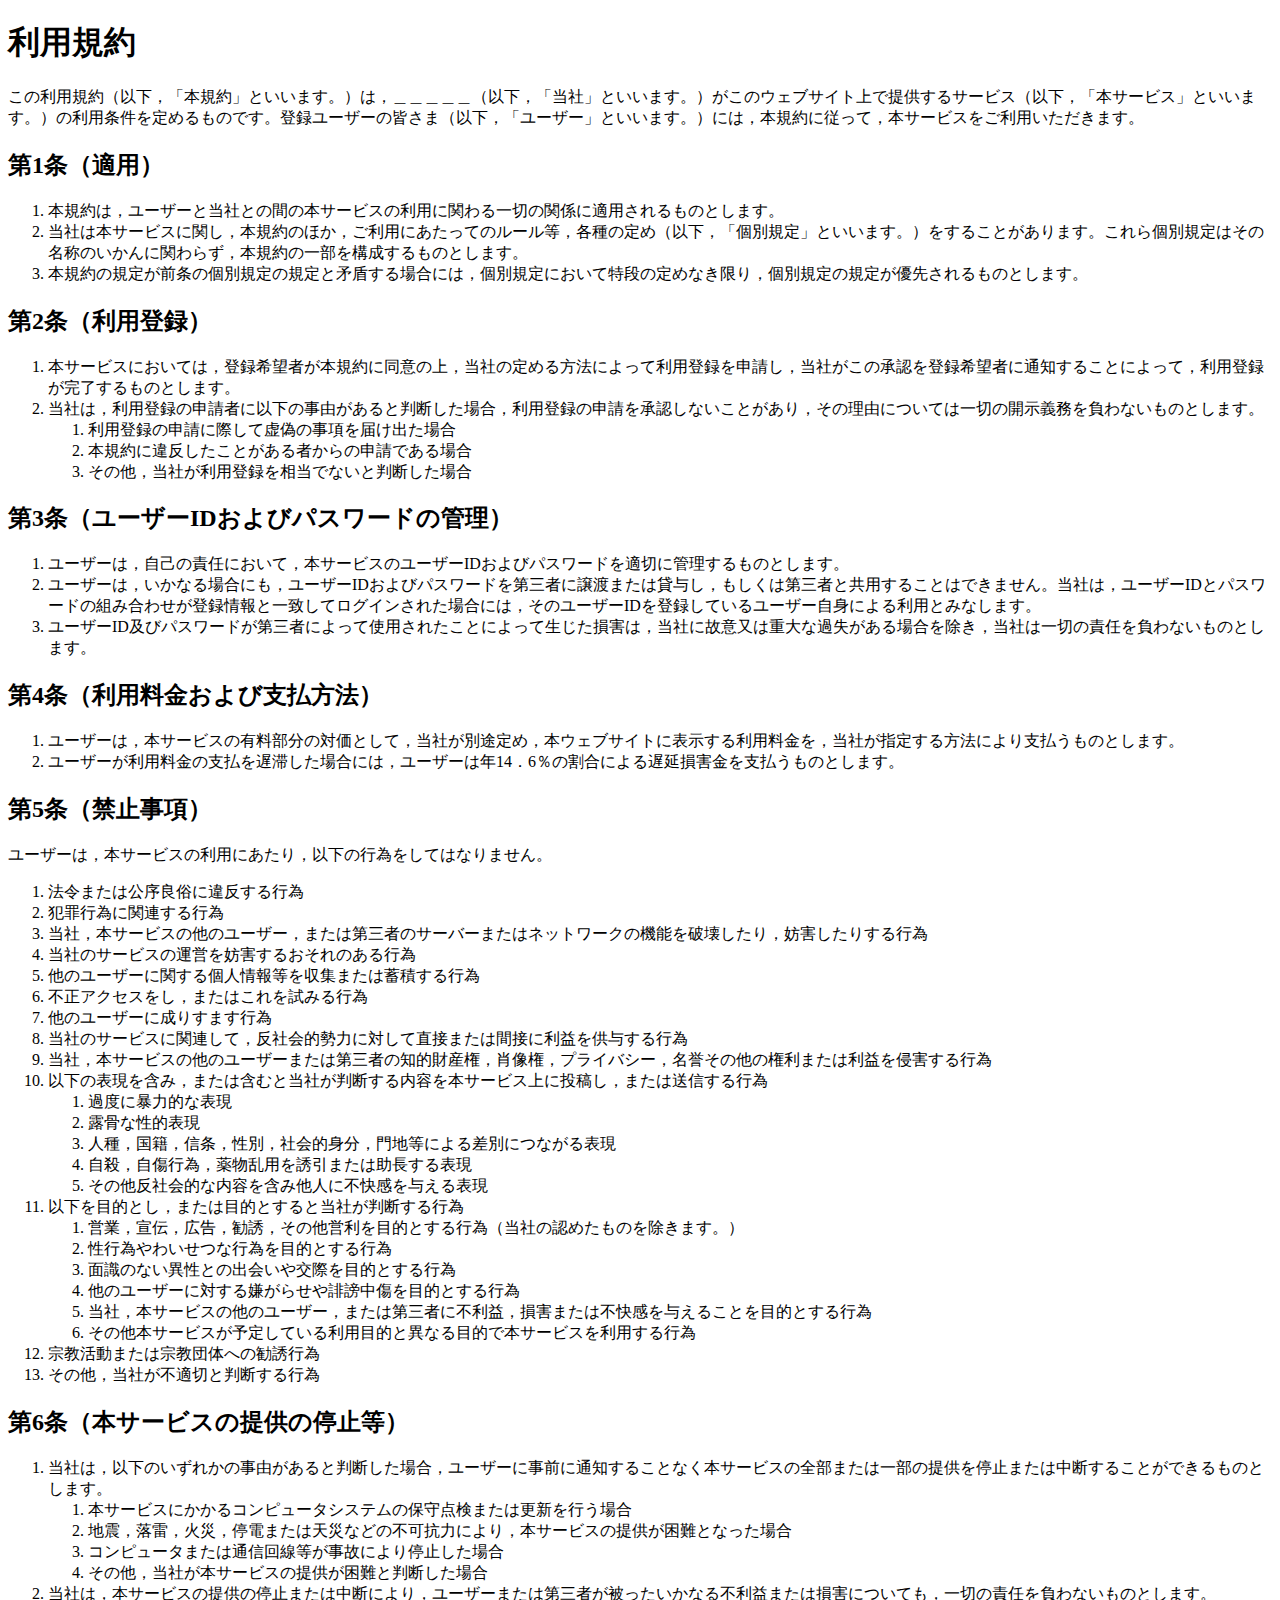
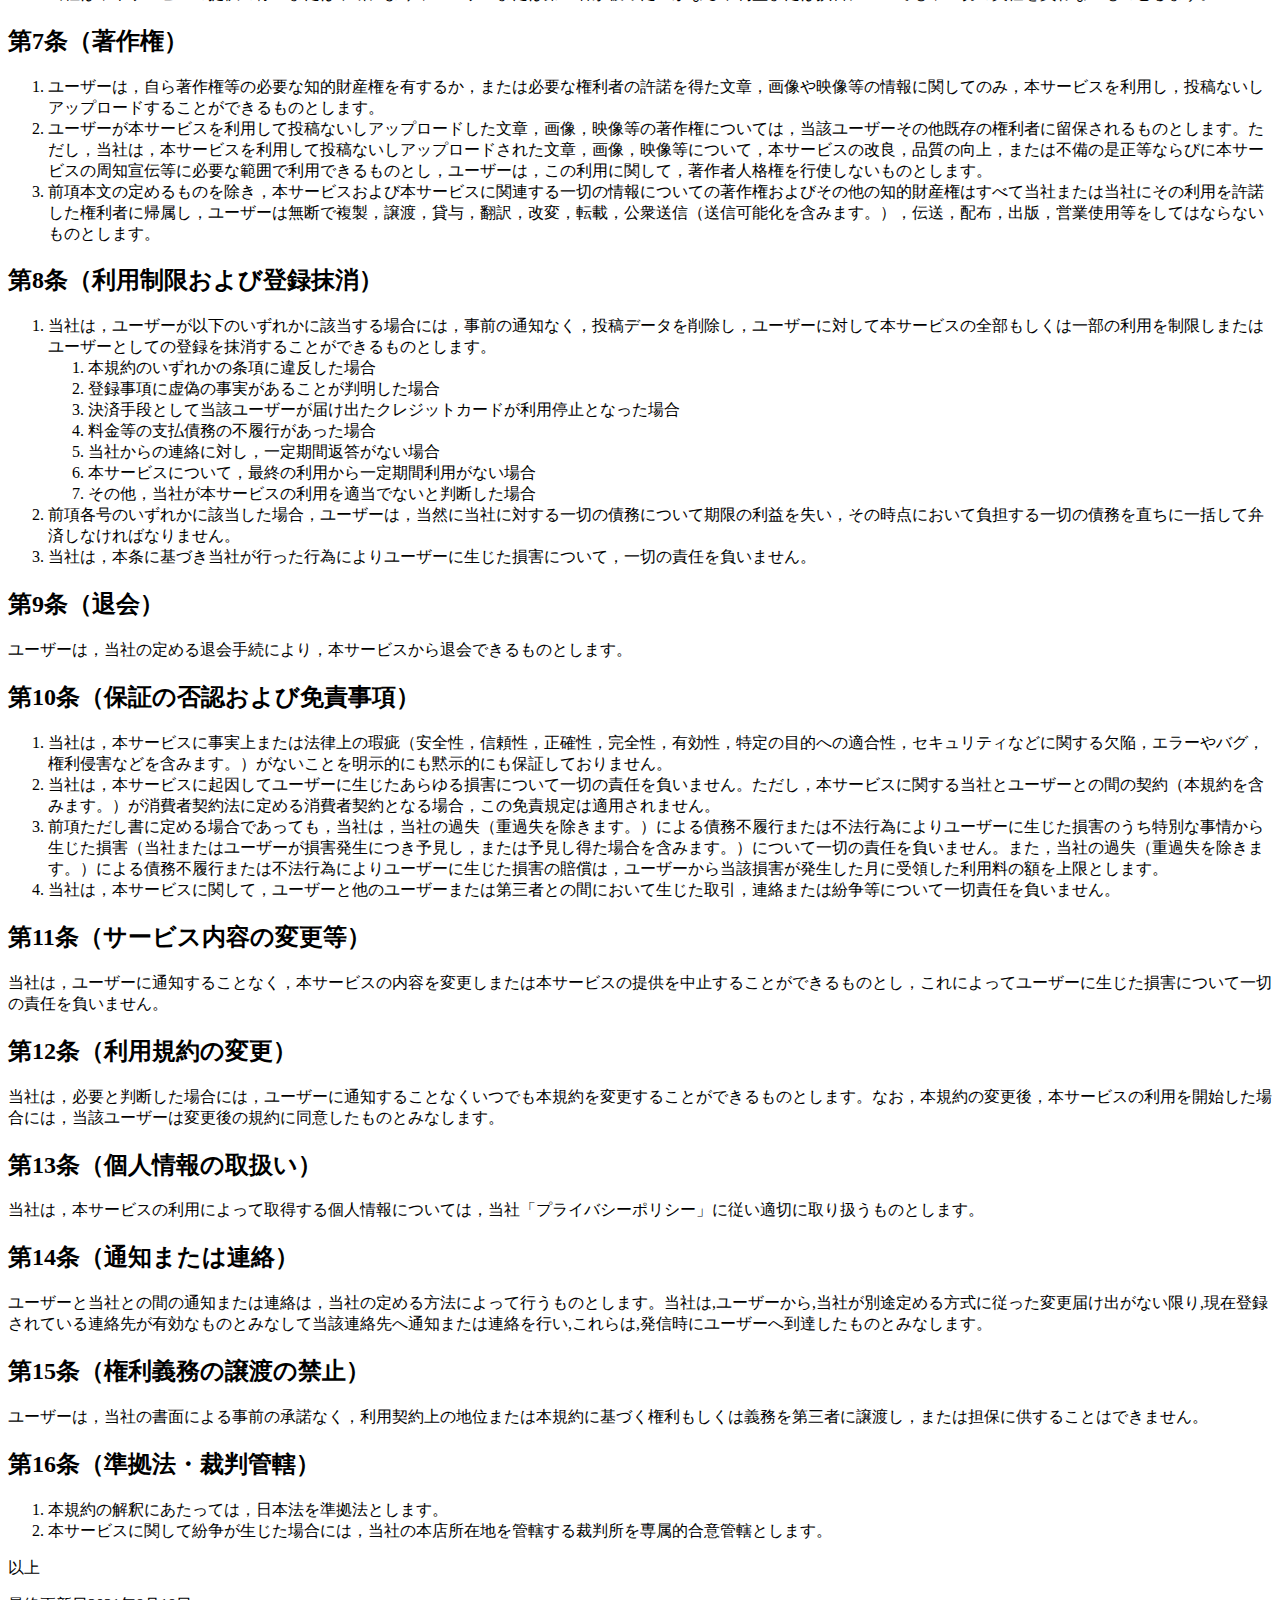
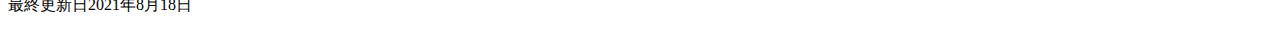
==== web/terms.html @ bca7f982 "Add the terms html" ====
<!DOCTYPE html>
<html lang="ja">

<head>
    <meta charset="UTF-8">
    <meta http-equiv="X-UA-Compatible" content="IE=edge">
    <meta name="viewport" content="width=device-width, initial-scale=1.0">
    <title>MAKUHARI Bay Life 利用規約</title>
</head>

<body>
    <h1>利用規約</h1>

    <p>この利用規約（以下，「本規約」といいます。）は，＿＿＿＿＿（以下，「当社」といいます。）がこのウェブサイト上で提供するサービス（以下，「本サービス」といいます。）の利用条件を定めるものです。登録ユーザーの皆さま（以下，「ユーザー」といいます。）には，本規約に従って，本サービスをご利用いただきます。
    </p>

    <h2>第1条（適用）</h2>
    <ol>
        <li>本規約は，ユーザーと当社との間の本サービスの利用に関わる一切の関係に適用されるものとします。</li>
        <li>当社は本サービスに関し，本規約のほか，ご利用にあたってのルール等，各種の定め（以下，「個別規定」といいます。）をすることがあります。これら個別規定はその名称のいかんに関わらず，本規約の一部を構成するものとします。
        </li>
        <li>本規約の規定が前条の個別規定の規定と矛盾する場合には，個別規定において特段の定めなき限り，個別規定の規定が優先されるものとします。</li>
    </ol>

    <h2>第2条（利用登録）</h2>
    <ol>
        <li>本サービスにおいては，登録希望者が本規約に同意の上，当社の定める方法によって利用登録を申請し，当社がこの承認を登録希望者に通知することによって，利用登録が完了するものとします。</li>
        <li>当社は，利用登録の申請者に以下の事由があると判断した場合，利用登録の申請を承認しないことがあり，その理由については一切の開示義務を負わないものとします。
            <ol>
                <li>利用登録の申請に際して虚偽の事項を届け出た場合</li>
                <li>本規約に違反したことがある者からの申請である場合</li>
                <li>その他，当社が利用登録を相当でないと判断した場合</li>
            </ol>
        </li>
    </ol>

    <h2>第3条（ユーザーIDおよびパスワードの管理）</h2>
    <ol>
        <li>ユーザーは，自己の責任において，本サービスのユーザーIDおよびパスワードを適切に管理するものとします。</li>
        <li>ユーザーは，いかなる場合にも，ユーザーIDおよびパスワードを第三者に譲渡または貸与し，もしくは第三者と共用することはできません。当社は，ユーザーIDとパスワードの組み合わせが登録情報と一致してログインされた場合には，そのユーザーIDを登録しているユーザー自身による利用とみなします。
        </li>
        <li>ユーザーID及びパスワードが第三者によって使用されたことによって生じた損害は，当社に故意又は重大な過失がある場合を除き，当社は一切の責任を負わないものとします。</li>
    </ol>

    <h2>第4条（利用料金および支払方法）</h2>
    <ol>
        <li>ユーザーは，本サービスの有料部分の対価として，当社が別途定め，本ウェブサイトに表示する利用料金を，当社が指定する方法により支払うものとします。</li>
        <li>ユーザーが利用料金の支払を遅滞した場合には，ユーザーは年14．6％の割合による遅延損害金を支払うものとします。</li>
    </ol>

    <h2>第5条（禁止事項）</h2>
    <p>ユーザーは，本サービスの利用にあたり，以下の行為をしてはなりません。</p>
    <ol>
        <li>法令または公序良俗に違反する行為</li>
        <li>犯罪行為に関連する行為</li>
        <li>当社，本サービスの他のユーザー，または第三者のサーバーまたはネットワークの機能を破壊したり，妨害したりする行為</li>
        <li>当社のサービスの運営を妨害するおそれのある行為</li>
        <li>他のユーザーに関する個人情報等を収集または蓄積する行為</li>
        <li>不正アクセスをし，またはこれを試みる行為</li>
        <li>他のユーザーに成りすます行為</li>
        <li>当社のサービスに関連して，反社会的勢力に対して直接または間接に利益を供与する行為</li>
        <li>当社，本サービスの他のユーザーまたは第三者の知的財産権，肖像権，プライバシー，名誉その他の権利または利益を侵害する行為</li>
        <li>以下の表現を含み，または含むと当社が判断する内容を本サービス上に投稿し，または送信する行為
            <ol>
                <li>過度に暴力的な表現</li>
                <li>露骨な性的表現</li>
                <li>人種，国籍，信条，性別，社会的身分，門地等による差別につながる表現</li>
                <li>自殺，自傷行為，薬物乱用を誘引または助長する表現</li>
                <li>その他反社会的な内容を含み他人に不快感を与える表現</li>
            </ol>
        </li>
        <li>以下を目的とし，または目的とすると当社が判断する行為
            <ol>
                <li>営業，宣伝，広告，勧誘，その他営利を目的とする行為（当社の認めたものを除きます。）</li>
                <li>性行為やわいせつな行為を目的とする行為</li>
                <li>面識のない異性との出会いや交際を目的とする行為</li>
                <li>他のユーザーに対する嫌がらせや誹謗中傷を目的とする行為</li>
                <li>当社，本サービスの他のユーザー，または第三者に不利益，損害または不快感を与えることを目的とする行為</li>
                <li>その他本サービスが予定している利用目的と異なる目的で本サービスを利用する行為</li>
            </ol>
        </li>
        <li>宗教活動または宗教団体への勧誘行為</li>
        <li>その他，当社が不適切と判断する行為</li>
    </ol>

    <h2>第6条（本サービスの提供の停止等）</h2>
    <ol>
        <li>当社は，以下のいずれかの事由があると判断した場合，ユーザーに事前に通知することなく本サービスの全部または一部の提供を停止または中断することができるものとします。
            <ol>
                <li>本サービスにかかるコンピュータシステムの保守点検または更新を行う場合</li>
                <li>地震，落雷，火災，停電または天災などの不可抗力により，本サービスの提供が困難となった場合</li>
                <li>コンピュータまたは通信回線等が事故により停止した場合</li>
                <li>その他，当社が本サービスの提供が困難と判断した場合</li>
            </ol>
        </li>
        <li>当社は，本サービスの提供の停止または中断により，ユーザーまたは第三者が被ったいかなる不利益または損害についても，一切の責任を負わないものとします。</li>
    </ol>

    <h2>第7条（著作権）</h2>
    <ol>
        <li>ユーザーは，自ら著作権等の必要な知的財産権を有するか，または必要な権利者の許諾を得た文章，画像や映像等の情報に関してのみ，本サービスを利用し，投稿ないしアップロードすることができるものとします。</li>
        <li>ユーザーが本サービスを利用して投稿ないしアップロードした文章，画像，映像等の著作権については，当該ユーザーその他既存の権利者に留保されるものとします。ただし，当社は，本サービスを利用して投稿ないしアップロードされた文章，画像，映像等について，本サービスの改良，品質の向上，または不備の是正等ならびに本サービスの周知宣伝等に必要な範囲で利用できるものとし，ユーザーは，この利用に関して，著作者人格権を行使しないものとします。
        </li>
        <li>前項本文の定めるものを除き，本サービスおよび本サービスに関連する一切の情報についての著作権およびその他の知的財産権はすべて当社または当社にその利用を許諾した権利者に帰属し，ユーザーは無断で複製，譲渡，貸与，翻訳，改変，転載，公衆送信（送信可能化を含みます。），伝送，配布，出版，営業使用等をしてはならないものとします。
        </li>
    </ol>

    <h2>第8条（利用制限および登録抹消）</h2>
    <ol>
        <li>当社は，ユーザーが以下のいずれかに該当する場合には，事前の通知なく，投稿データを削除し，ユーザーに対して本サービスの全部もしくは一部の利用を制限しまたはユーザーとしての登録を抹消することができるものとします。
            <ol>
                <li>本規約のいずれかの条項に違反した場合</li>
                <li>登録事項に虚偽の事実があることが判明した場合</li>
                <li>決済手段として当該ユーザーが届け出たクレジットカードが利用停止となった場合</li>
                <li>料金等の支払債務の不履行があった場合</li>
                <li>当社からの連絡に対し，一定期間返答がない場合</li>
                <li>本サービスについて，最終の利用から一定期間利用がない場合</li>
                <li>その他，当社が本サービスの利用を適当でないと判断した場合</li>
            </ol>
        </li>
        <li>前項各号のいずれかに該当した場合，ユーザーは，当然に当社に対する一切の債務について期限の利益を失い，その時点において負担する一切の債務を直ちに一括して弁済しなければなりません。</li>
        <li>当社は，本条に基づき当社が行った行為によりユーザーに生じた損害について，一切の責任を負いません。</li>
    </ol>

    <h2>第9条（退会）</h2>
    <p>ユーザーは，当社の定める退会手続により，本サービスから退会できるものとします。</p>

    <h2>第10条（保証の否認および免責事項）</h2>
    <ol>
        <li>当社は，本サービスに事実上または法律上の瑕疵（安全性，信頼性，正確性，完全性，有効性，特定の目的への適合性，セキュリティなどに関する欠陥，エラーやバグ，権利侵害などを含みます。）がないことを明示的にも黙示的にも保証しておりません。
        </li>
        <li>当社は，本サービスに起因してユーザーに生じたあらゆる損害について一切の責任を負いません。ただし，本サービスに関する当社とユーザーとの間の契約（本規約を含みます。）が消費者契約法に定める消費者契約となる場合，この免責規定は適用されません。
        </li>
        <li>前項ただし書に定める場合であっても，当社は，当社の過失（重過失を除きます。）による債務不履行または不法行為によりユーザーに生じた損害のうち特別な事情から生じた損害（当社またはユーザーが損害発生につき予見し，または予見し得た場合を含みます。）について一切の責任を負いません。また，当社の過失（重過失を除きます。）による債務不履行または不法行為によりユーザーに生じた損害の賠償は，ユーザーから当該損害が発生した月に受領した利用料の額を上限とします。
        </li>
        <li>当社は，本サービスに関して，ユーザーと他のユーザーまたは第三者との間において生じた取引，連絡または紛争等について一切責任を負いません。</li>
    </ol>

    <h2>第11条（サービス内容の変更等）</h2>
    <p>当社は，ユーザーに通知することなく，本サービスの内容を変更しまたは本サービスの提供を中止することができるものとし，これによってユーザーに生じた損害について一切の責任を負いません。</p>

    <h2>第12条（利用規約の変更）</h2>
    <p>当社は，必要と判断した場合には，ユーザーに通知することなくいつでも本規約を変更することができるものとします。なお，本規約の変更後，本サービスの利用を開始した場合には，当該ユーザーは変更後の規約に同意したものとみなします。
    </p>

    <h2>第13条（個人情報の取扱い）</h2>
    <p>当社は，本サービスの利用によって取得する個人情報については，当社「プライバシーポリシー」に従い適切に取り扱うものとします。</p>

    <h2>第14条（通知または連絡）</h2>
    <p>ユーザーと当社との間の通知または連絡は，当社の定める方法によって行うものとします。当社は,ユーザーから,当社が別途定める方式に従った変更届け出がない限り,現在登録されている連絡先が有効なものとみなして当該連絡先へ通知または連絡を行い,これらは,発信時にユーザーへ到達したものとみなします。
    </p>

    <h2>第15条（権利義務の譲渡の禁止）</h2>
    <p>ユーザーは，当社の書面による事前の承諾なく，利用契約上の地位または本規約に基づく権利もしくは義務を第三者に譲渡し，または担保に供することはできません。</p>

    <h2>第16条（準拠法・裁判管轄）</h2>
    <ol>
        <li>本規約の解釈にあたっては，日本法を準拠法とします。</li>
        <li>本サービスに関して紛争が生じた場合には，当社の本店所在地を管轄する裁判所を専属的合意管轄とします。</li>
    </ol>
    <p class="tR">以上</p>
    <p>最終更新日2021年8月18日</p>
</body>

</html>
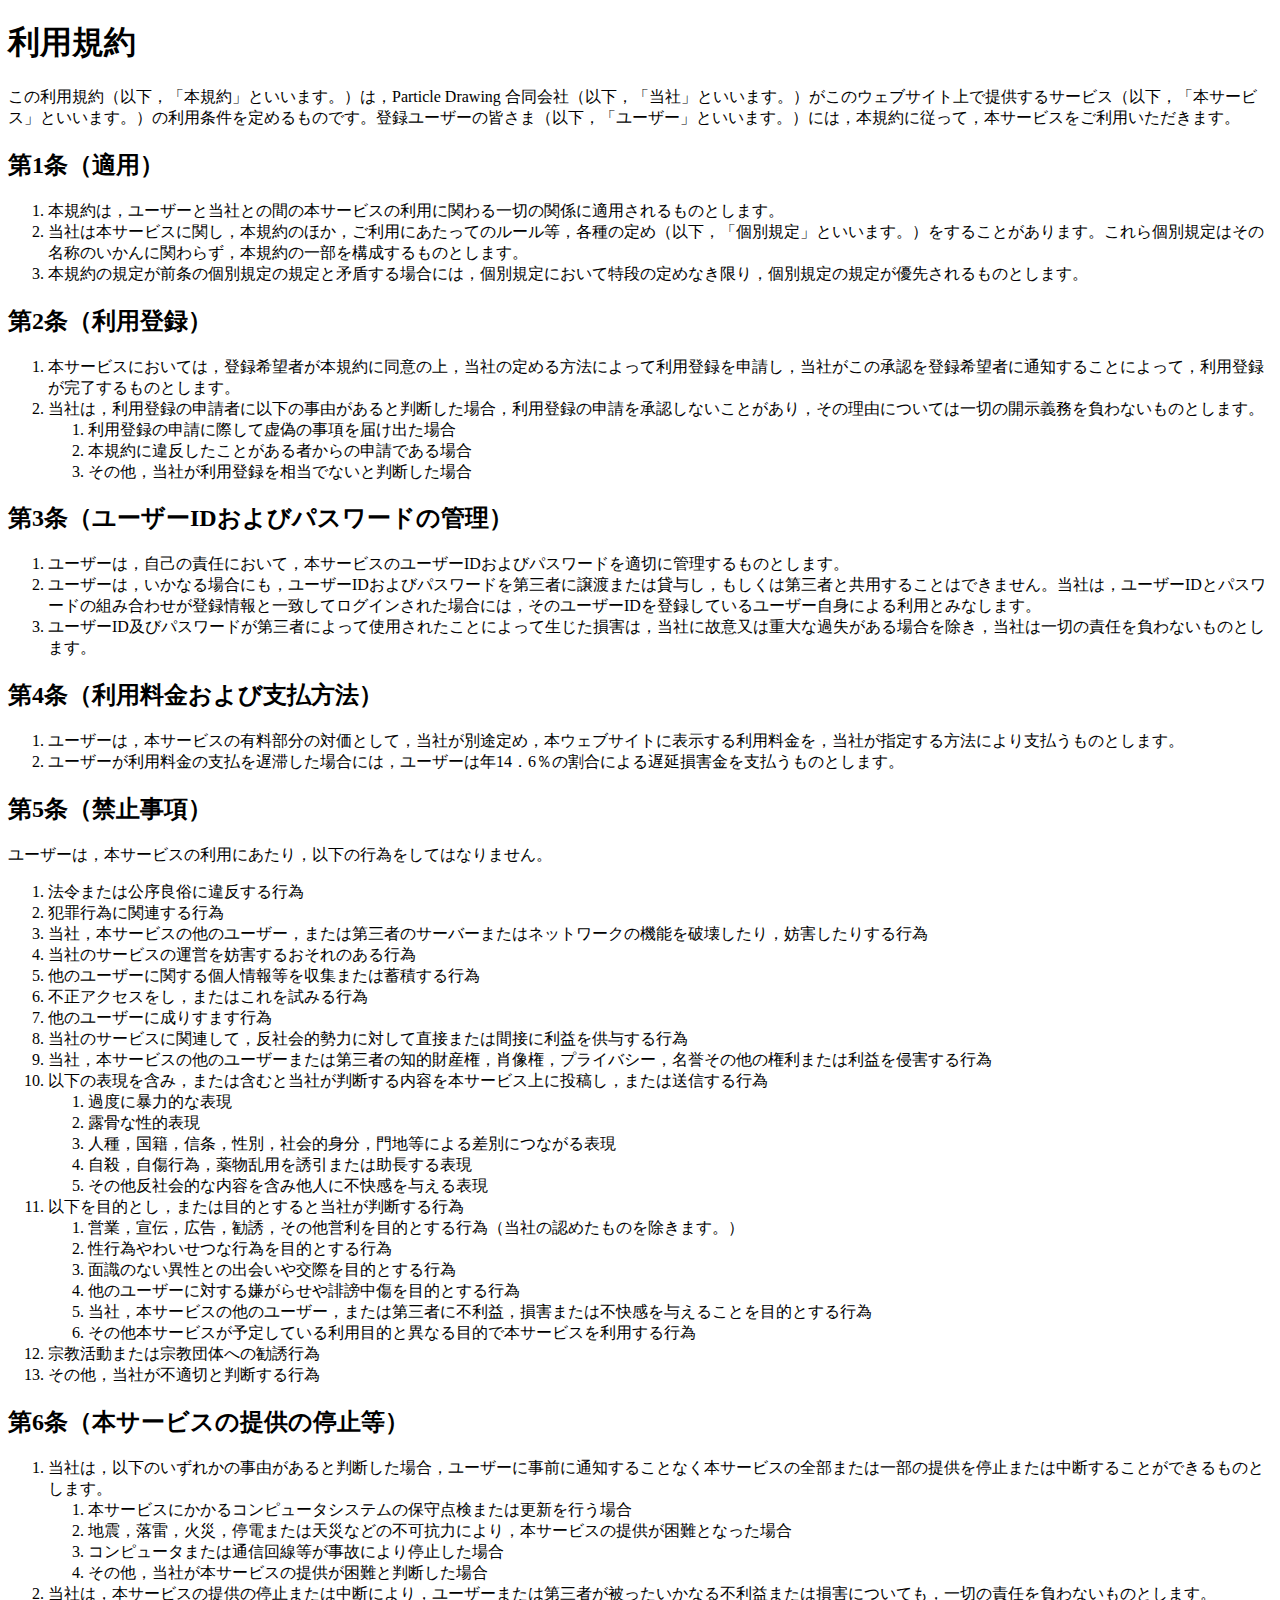
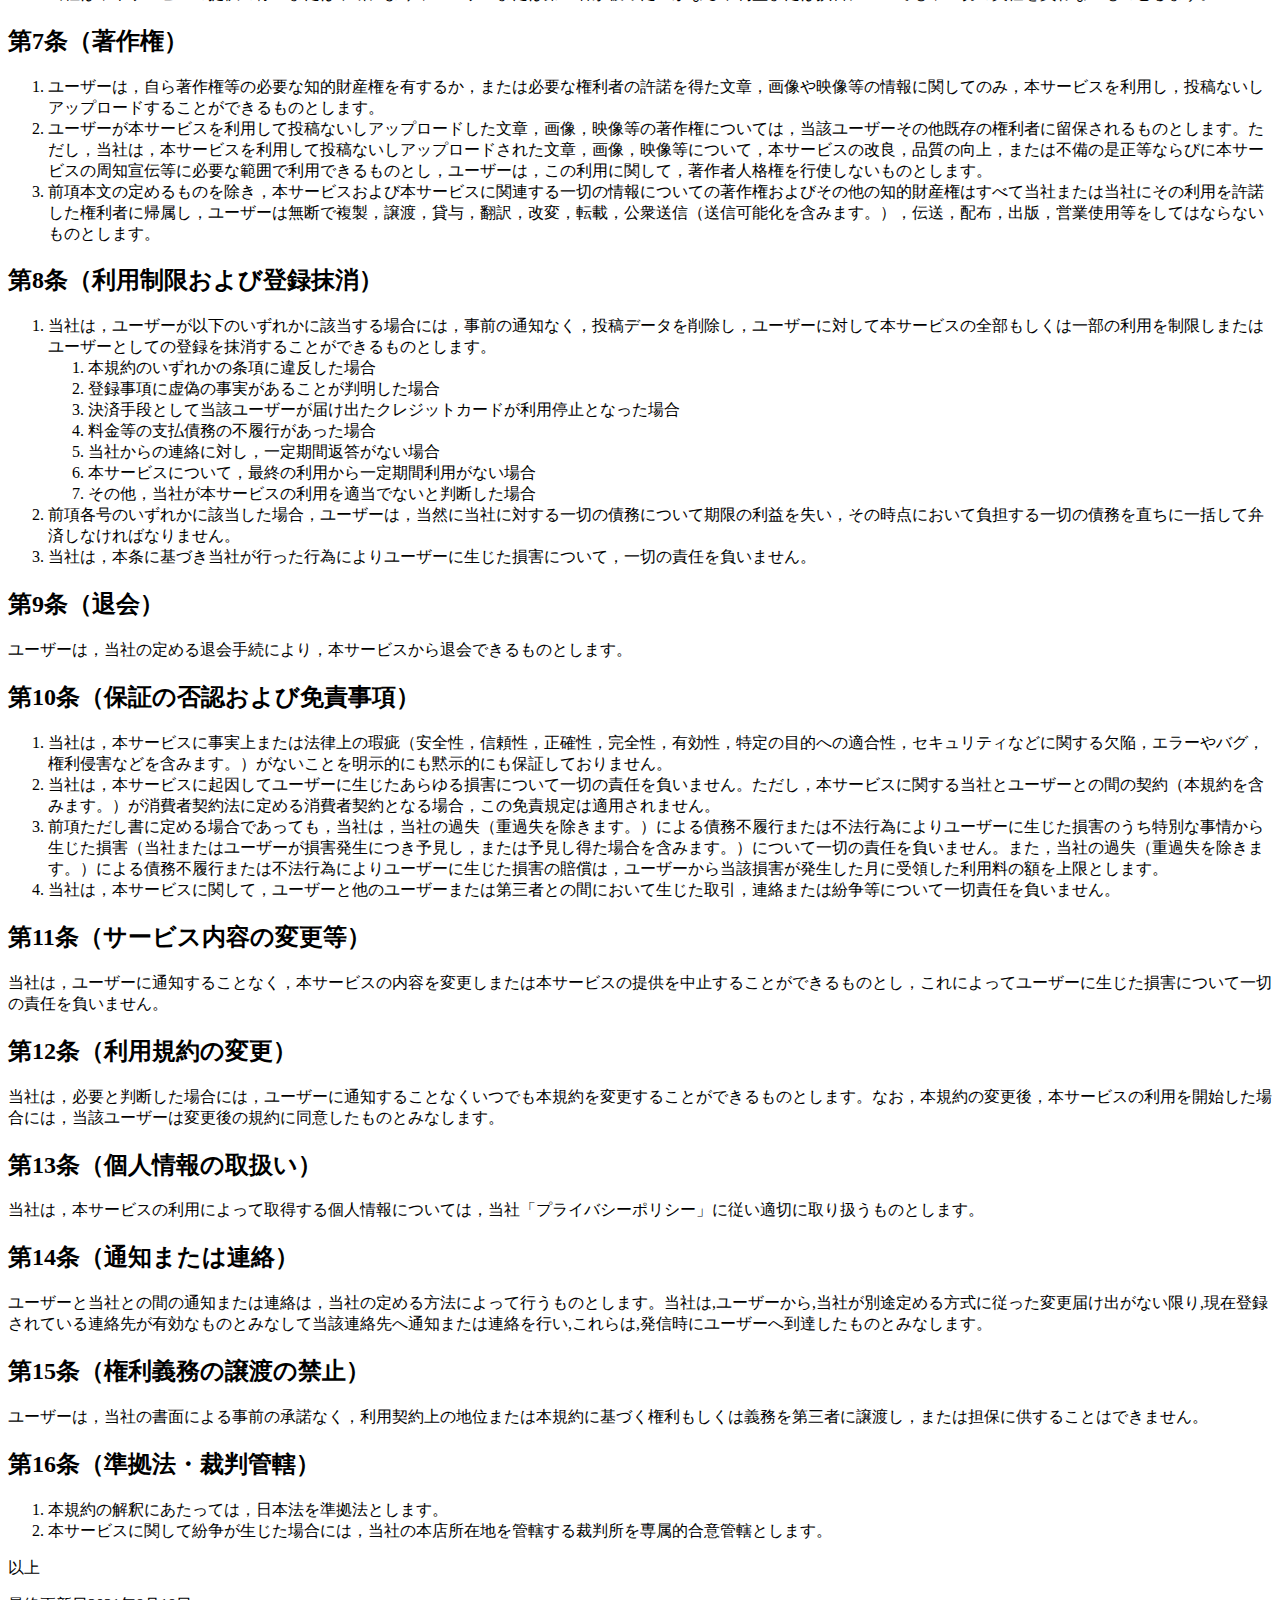
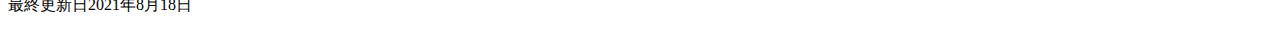
==== commit 465ee922: "Update terms" ====
--- a/web/terms.html
+++ b/web/terms.html
@@ -11,7 +11,7 @@
 <body>
     <h1>利用規約</h1>
 
-    <p>この利用規約（以下，「本規約」といいます。）は，＿＿＿＿＿（以下，「当社」といいます。）がこのウェブサイト上で提供するサービス（以下，「本サービス」といいます。）の利用条件を定めるものです。登録ユーザーの皆さま（以下，「ユーザー」といいます。）には，本規約に従って，本サービスをご利用いただきます。
+    <p>この利用規約（以下，「本規約」といいます。）は，Particle Drawing 合同会社（以下，「当社」といいます。）がこのウェブサイト上で提供するサービス（以下，「本サービス」といいます。）の利用条件を定めるものです。登録ユーザーの皆さま（以下，「ユーザー」といいます。）には，本規約に従って，本サービスをご利用いただきます。
     </p>
 
     <h2>第1条（適用）</h2>
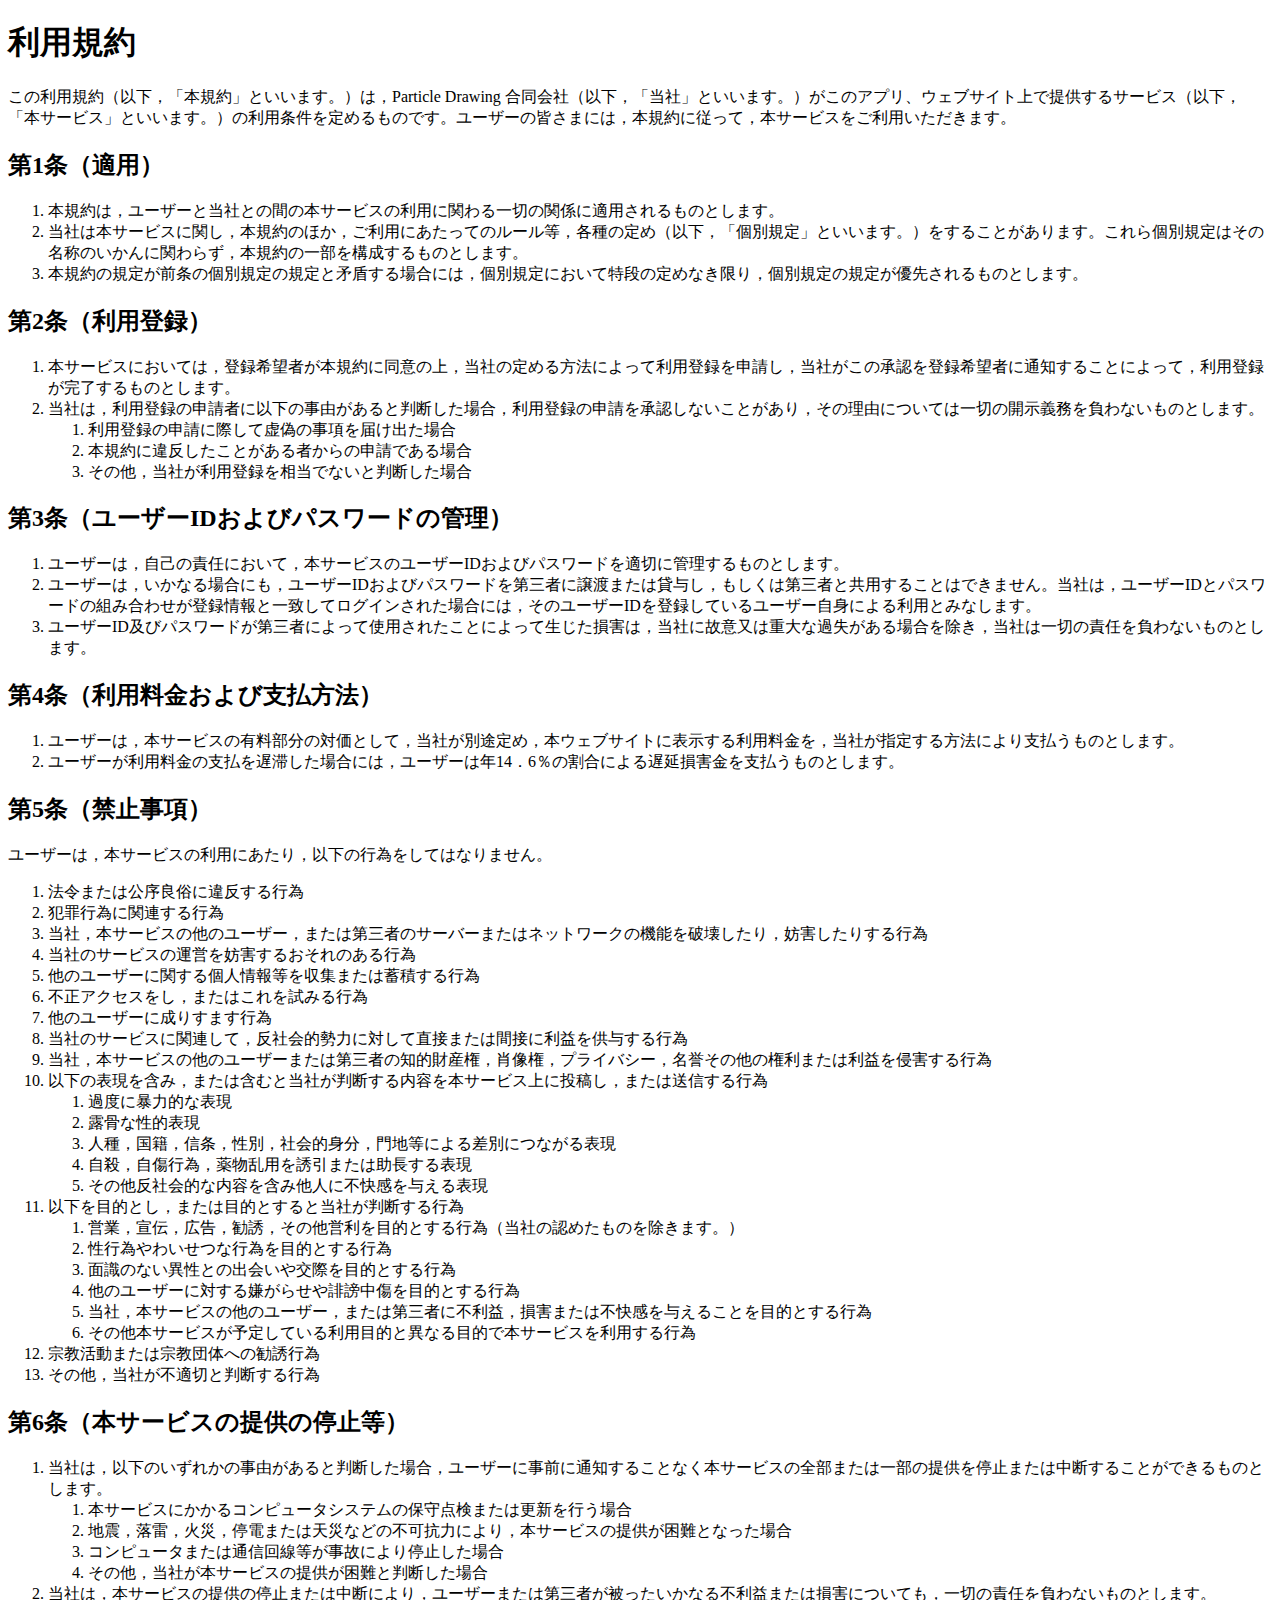
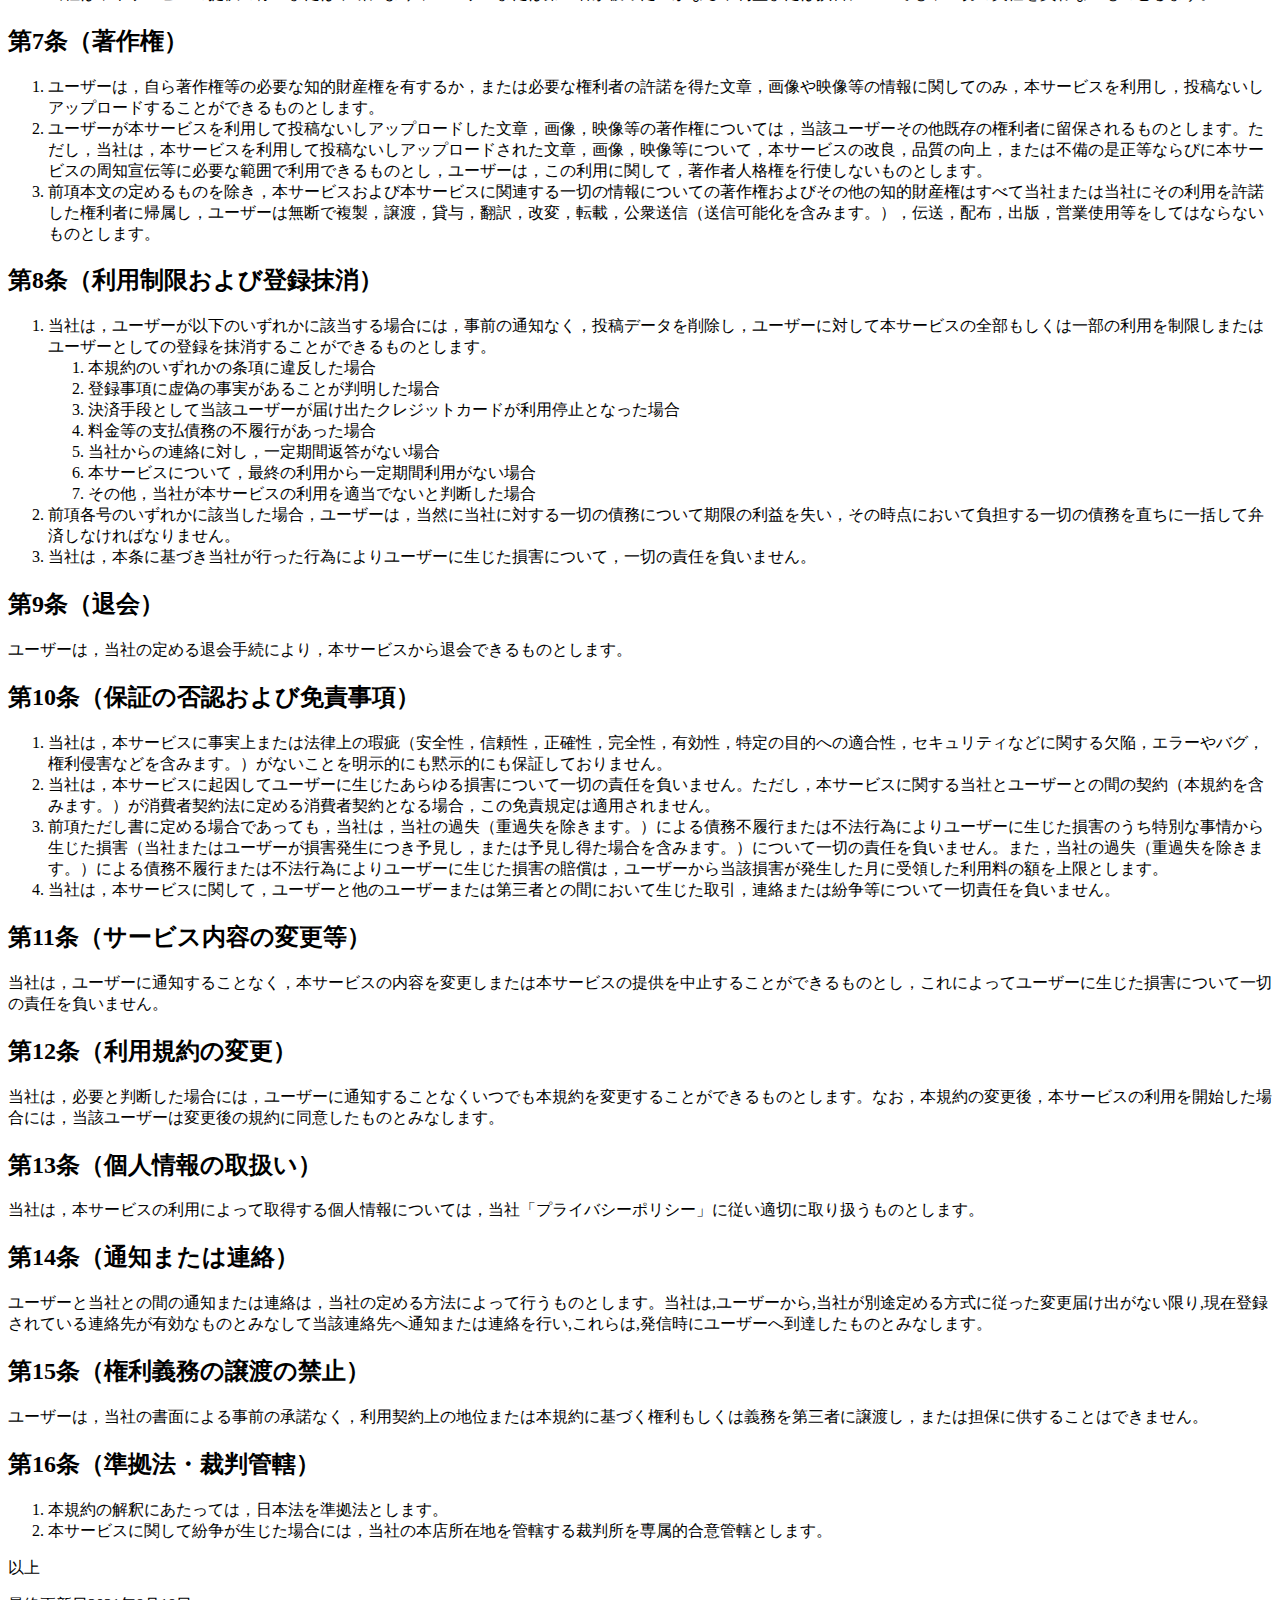
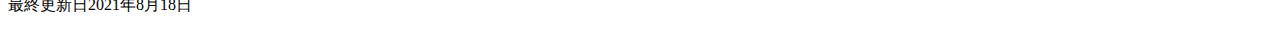
==== commit 036aaf0d: "Update the webviewx and the temrs" ====
--- a/web/terms.html
+++ b/web/terms.html
@@ -11,7 +11,8 @@
 <body>
     <h1>利用規約</h1>
 
-    <p>この利用規約（以下，「本規約」といいます。）は，Particle Drawing 合同会社（以下，「当社」といいます。）がこのウェブサイト上で提供するサービス（以下，「本サービス」といいます。）の利用条件を定めるものです。登録ユーザーの皆さま（以下，「ユーザー」といいます。）には，本規約に従って，本サービスをご利用いただきます。
+    <p>この利用規約（以下，「本規約」といいます。）は，Particle Drawing
+        合同会社（以下，「当社」といいます。）がこのアプリ、ウェブサイト上で提供するサービス（以下，「本サービス」といいます。）の利用条件を定めるものです。ユーザーの皆さまには，本規約に従って，本サービスをご利用いただきます。
     </p>
 
     <h2>第1条（適用）</h2>
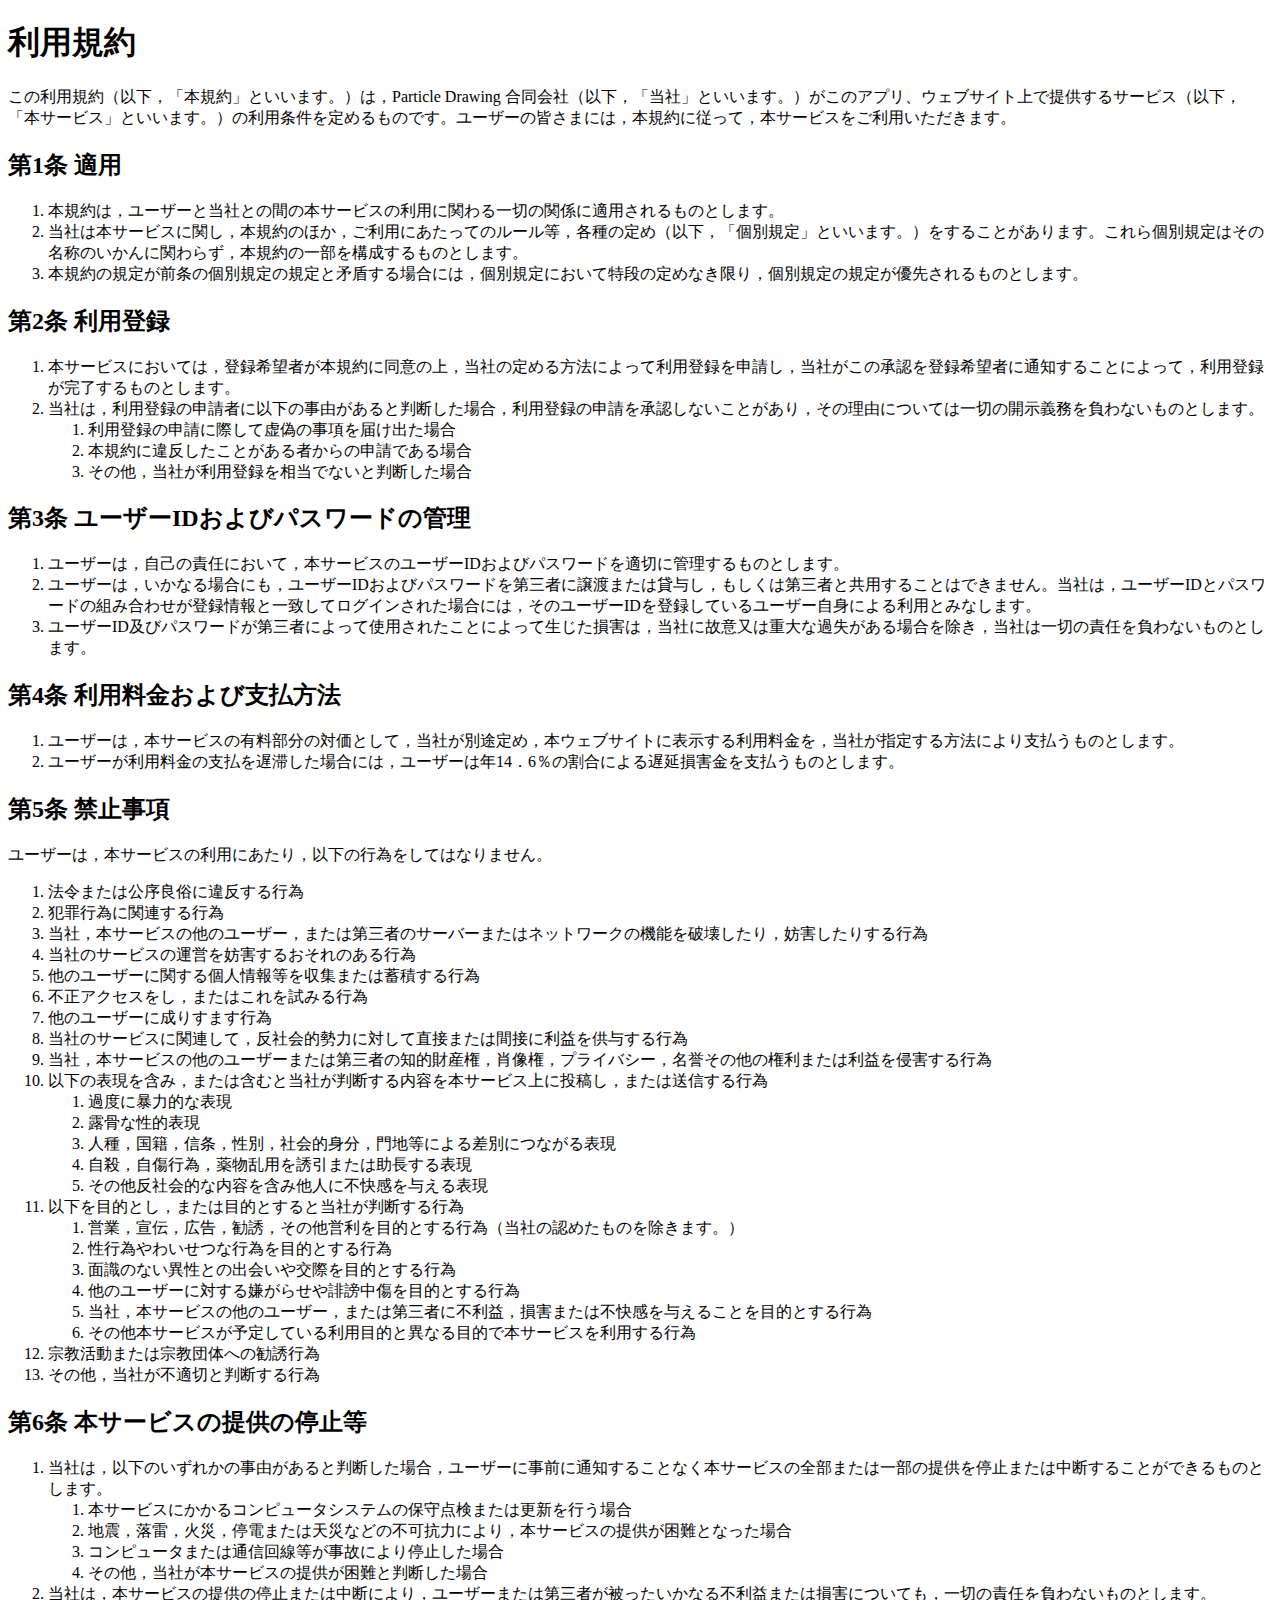
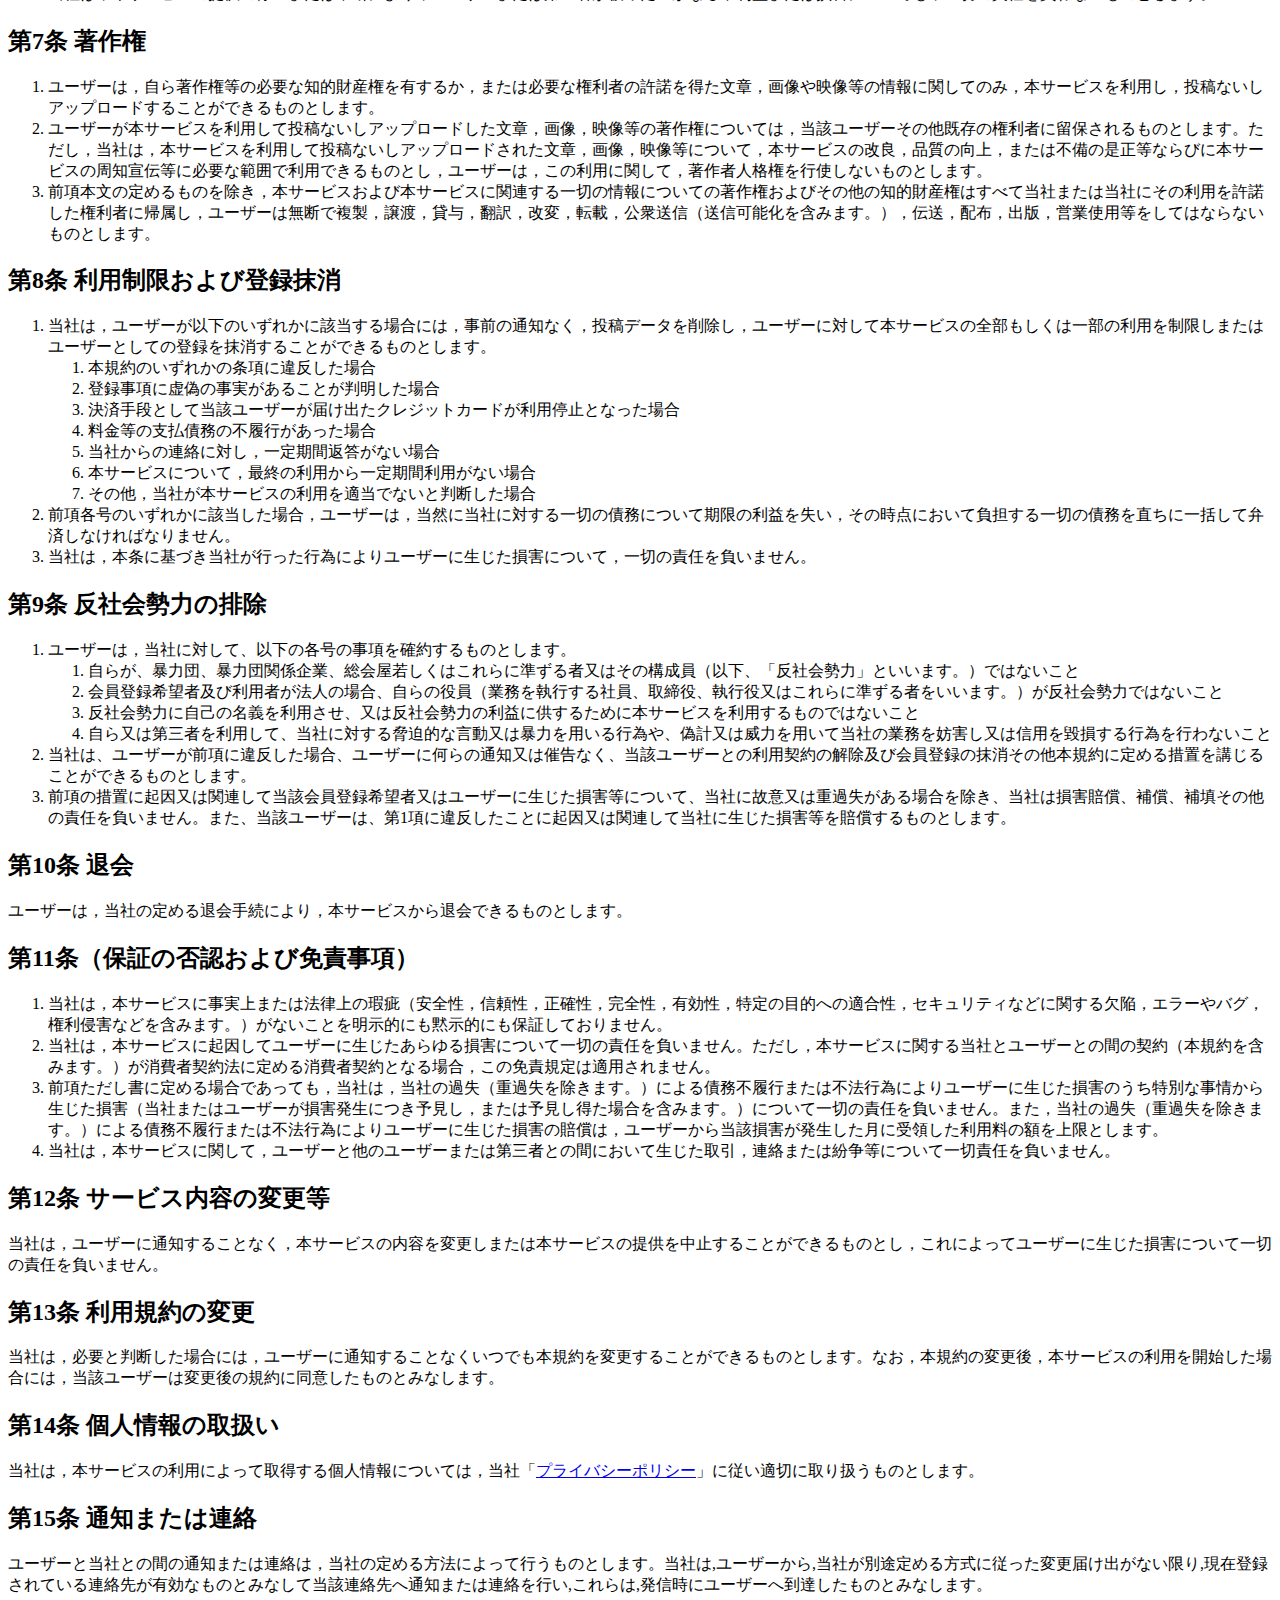
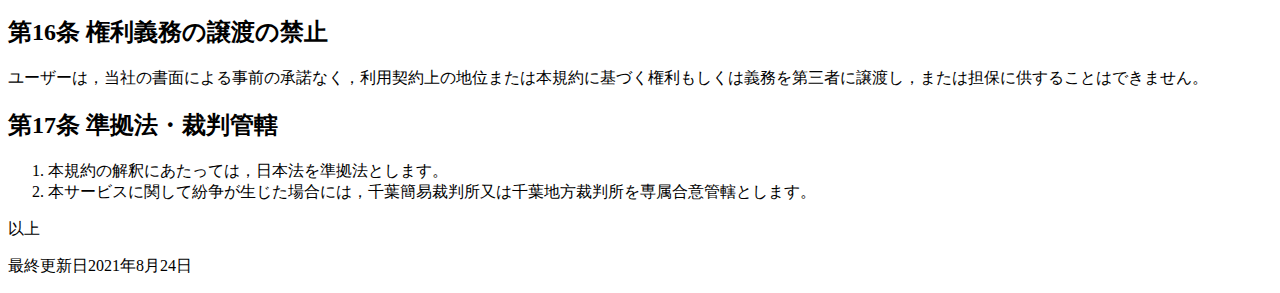
==== commit 64c169d9: "Update terms" ====
--- a/web/terms.html
+++ b/web/terms.html
@@ -15,7 +15,7 @@
         合同会社（以下，「当社」といいます。）がこのアプリ、ウェブサイト上で提供するサービス（以下，「本サービス」といいます。）の利用条件を定めるものです。ユーザーの皆さまには，本規約に従って，本サービスをご利用いただきます。
     </p>
 
-    <h2>第1条（適用）</h2>
+    <h2>第1条 適用</h2>
     <ol>
         <li>本規約は，ユーザーと当社との間の本サービスの利用に関わる一切の関係に適用されるものとします。</li>
         <li>当社は本サービスに関し，本規約のほか，ご利用にあたってのルール等，各種の定め（以下，「個別規定」といいます。）をすることがあります。これら個別規定はその名称のいかんに関わらず，本規約の一部を構成するものとします。
@@ -23,7 +23,7 @@
         <li>本規約の規定が前条の個別規定の規定と矛盾する場合には，個別規定において特段の定めなき限り，個別規定の規定が優先されるものとします。</li>
     </ol>
 
-    <h2>第2条（利用登録）</h2>
+    <h2>第2条 利用登録</h2>
     <ol>
         <li>本サービスにおいては，登録希望者が本規約に同意の上，当社の定める方法によって利用登録を申請し，当社がこの承認を登録希望者に通知することによって，利用登録が完了するものとします。</li>
         <li>当社は，利用登録の申請者に以下の事由があると判断した場合，利用登録の申請を承認しないことがあり，その理由については一切の開示義務を負わないものとします。
@@ -35,7 +35,7 @@
         </li>
     </ol>
 
-    <h2>第3条（ユーザーIDおよびパスワードの管理）</h2>
+    <h2>第3条 ユーザーIDおよびパスワードの管理</h2>
     <ol>
         <li>ユーザーは，自己の責任において，本サービスのユーザーIDおよびパスワードを適切に管理するものとします。</li>
         <li>ユーザーは，いかなる場合にも，ユーザーIDおよびパスワードを第三者に譲渡または貸与し，もしくは第三者と共用することはできません。当社は，ユーザーIDとパスワードの組み合わせが登録情報と一致してログインされた場合には，そのユーザーIDを登録しているユーザー自身による利用とみなします。
@@ -43,13 +43,13 @@
         <li>ユーザーID及びパスワードが第三者によって使用されたことによって生じた損害は，当社に故意又は重大な過失がある場合を除き，当社は一切の責任を負わないものとします。</li>
     </ol>
 
-    <h2>第4条（利用料金および支払方法）</h2>
+    <h2>第4条 利用料金および支払方法</h2>
     <ol>
         <li>ユーザーは，本サービスの有料部分の対価として，当社が別途定め，本ウェブサイトに表示する利用料金を，当社が指定する方法により支払うものとします。</li>
         <li>ユーザーが利用料金の支払を遅滞した場合には，ユーザーは年14．6％の割合による遅延損害金を支払うものとします。</li>
     </ol>
 
-    <h2>第5条（禁止事項）</h2>
+    <h2>第5条 禁止事項</h2>
     <p>ユーザーは，本サービスの利用にあたり，以下の行為をしてはなりません。</p>
     <ol>
         <li>法令または公序良俗に違反する行為</li>
@@ -84,7 +84,7 @@
         <li>その他，当社が不適切と判断する行為</li>
     </ol>
 
-    <h2>第6条（本サービスの提供の停止等）</h2>
+    <h2>第6条 本サービスの提供の停止等</h2>
     <ol>
         <li>当社は，以下のいずれかの事由があると判断した場合，ユーザーに事前に通知することなく本サービスの全部または一部の提供を停止または中断することができるものとします。
             <ol>
@@ -97,7 +97,7 @@
         <li>当社は，本サービスの提供の停止または中断により，ユーザーまたは第三者が被ったいかなる不利益または損害についても，一切の責任を負わないものとします。</li>
     </ol>
 
-    <h2>第7条（著作権）</h2>
+    <h2>第7条 著作権</h2>
     <ol>
         <li>ユーザーは，自ら著作権等の必要な知的財産権を有するか，または必要な権利者の許諾を得た文章，画像や映像等の情報に関してのみ，本サービスを利用し，投稿ないしアップロードすることができるものとします。</li>
         <li>ユーザーが本サービスを利用して投稿ないしアップロードした文章，画像，映像等の著作権については，当該ユーザーその他既存の権利者に留保されるものとします。ただし，当社は，本サービスを利用して投稿ないしアップロードされた文章，画像，映像等について，本サービスの改良，品質の向上，または不備の是正等ならびに本サービスの周知宣伝等に必要な範囲で利用できるものとし，ユーザーは，この利用に関して，著作者人格権を行使しないものとします。
@@ -106,7 +106,7 @@
         </li>
     </ol>
 
-    <h2>第8条（利用制限および登録抹消）</h2>
+    <h2>第8条 利用制限および登録抹消</h2>
     <ol>
         <li>当社は，ユーザーが以下のいずれかに該当する場合には，事前の通知なく，投稿データを削除し，ユーザーに対して本サービスの全部もしくは一部の利用を制限しまたはユーザーとしての登録を抹消することができるものとします。
             <ol>
@@ -123,10 +123,25 @@
         <li>当社は，本条に基づき当社が行った行為によりユーザーに生じた損害について，一切の責任を負いません。</li>
     </ol>
 
-    <h2>第9条（退会）</h2>
+    <h2>第9条 反社会勢力の排除</h2>
+    <ol>
+        <li>ユーザーは，当社に対して、以下の各号の事項を確約するものとします。
+            <ol>
+                <li>自らが、暴力団、暴力団関係企業、総会屋若しくはこれらに準ずる者又はその構成員（以下、「反社会勢力」といいます。）ではないこと</li>
+                <li>会員登録希望者及び利用者が法人の場合、自らの役員（業務を執行する社員、取締役、執行役又はこれらに準ずる者をいいます。）が反社会勢力ではないこと</li>
+                <li>反社会勢力に自己の名義を利用させ、又は反社会勢力の利益に供するために本サービスを利用するものではないこと</li>
+                <li>自ら又は第三者を利用して、当社に対する脅迫的な言動又は暴力を用いる行為や、偽計又は威力を用いて当社の業務を妨害し又は信用を毀損する行為を行わないこと</li>
+            </ol>
+        </li>
+        <li>当社は、ユーザーが前項に違反した場合、ユーザーに何らの通知又は催告なく、当該ユーザーとの利用契約の解除及び会員登録の抹消その他本規約に定める措置を講じることができるものとします。</li>
+        <li>前項の措置に起因又は関連して当該会員登録希望者又はユーザーに生じた損害等について、当社に故意又は重過失がある場合を除き、当社は損害賠償、補償、補填その他の責任を負いません。また、当該ユーザーは、第1項に違反したことに起因又は関連して当社に生じた損害等を賠償するものとします。
+        </li>
+    </ol>
+
+    <h2>第10条 退会</h2>
     <p>ユーザーは，当社の定める退会手続により，本サービスから退会できるものとします。</p>
 
-    <h2>第10条（保証の否認および免責事項）</h2>
+    <h2>第11条（保証の否認および免責事項）</h2>
     <ol>
         <li>当社は，本サービスに事実上または法律上の瑕疵（安全性，信頼性，正確性，完全性，有効性，特定の目的への適合性，セキュリティなどに関する欠陥，エラーやバグ，権利侵害などを含みます。）がないことを明示的にも黙示的にも保証しておりません。
         </li>
@@ -137,30 +152,31 @@
         <li>当社は，本サービスに関して，ユーザーと他のユーザーまたは第三者との間において生じた取引，連絡または紛争等について一切責任を負いません。</li>
     </ol>
 
-    <h2>第11条（サービス内容の変更等）</h2>
+    <h2>第12条 サービス内容の変更等</h2>
     <p>当社は，ユーザーに通知することなく，本サービスの内容を変更しまたは本サービスの提供を中止することができるものとし，これによってユーザーに生じた損害について一切の責任を負いません。</p>
 
-    <h2>第12条（利用規約の変更）</h2>
+    <h2>第13条 利用規約の変更</h2>
     <p>当社は，必要と判断した場合には，ユーザーに通知することなくいつでも本規約を変更することができるものとします。なお，本規約の変更後，本サービスの利用を開始した場合には，当該ユーザーは変更後の規約に同意したものとみなします。
     </p>
 
-    <h2>第13条（個人情報の取扱い）</h2>
-    <p>当社は，本サービスの利用によって取得する個人情報については，当社「プライバシーポリシー」に従い適切に取り扱うものとします。</p>
+    <h2>第14条 個人情報の取扱い</h2>
+    <p>当社は，本サービスの利用によって取得する個人情報については，当社「<a
+            href="https://www.particledrawing.com/privacy">プライバシーポリシー</a>」に従い適切に取り扱うものとします。</p>
 
-    <h2>第14条（通知または連絡）</h2>
+    <h2>第15条 通知または連絡</h2>
     <p>ユーザーと当社との間の通知または連絡は，当社の定める方法によって行うものとします。当社は,ユーザーから,当社が別途定める方式に従った変更届け出がない限り,現在登録されている連絡先が有効なものとみなして当該連絡先へ通知または連絡を行い,これらは,発信時にユーザーへ到達したものとみなします。
     </p>
 
-    <h2>第15条（権利義務の譲渡の禁止）</h2>
+    <h2>第16条 権利義務の譲渡の禁止</h2>
     <p>ユーザーは，当社の書面による事前の承諾なく，利用契約上の地位または本規約に基づく権利もしくは義務を第三者に譲渡し，または担保に供することはできません。</p>
 
-    <h2>第16条（準拠法・裁判管轄）</h2>
+    <h2>第17条 準拠法・裁判管轄</h2>
     <ol>
         <li>本規約の解釈にあたっては，日本法を準拠法とします。</li>
-        <li>本サービスに関して紛争が生じた場合には，当社の本店所在地を管轄する裁判所を専属的合意管轄とします。</li>
+        <li>本サービスに関して紛争が生じた場合には，千葉簡易裁判所又は千葉地方裁判所を専属合意管轄とします。</li>
     </ol>
     <p class="tR">以上</p>
-    <p>最終更新日2021年8月18日</p>
+    <p>最終更新日2021年8月24日</p>
 </body>
 
 </html>